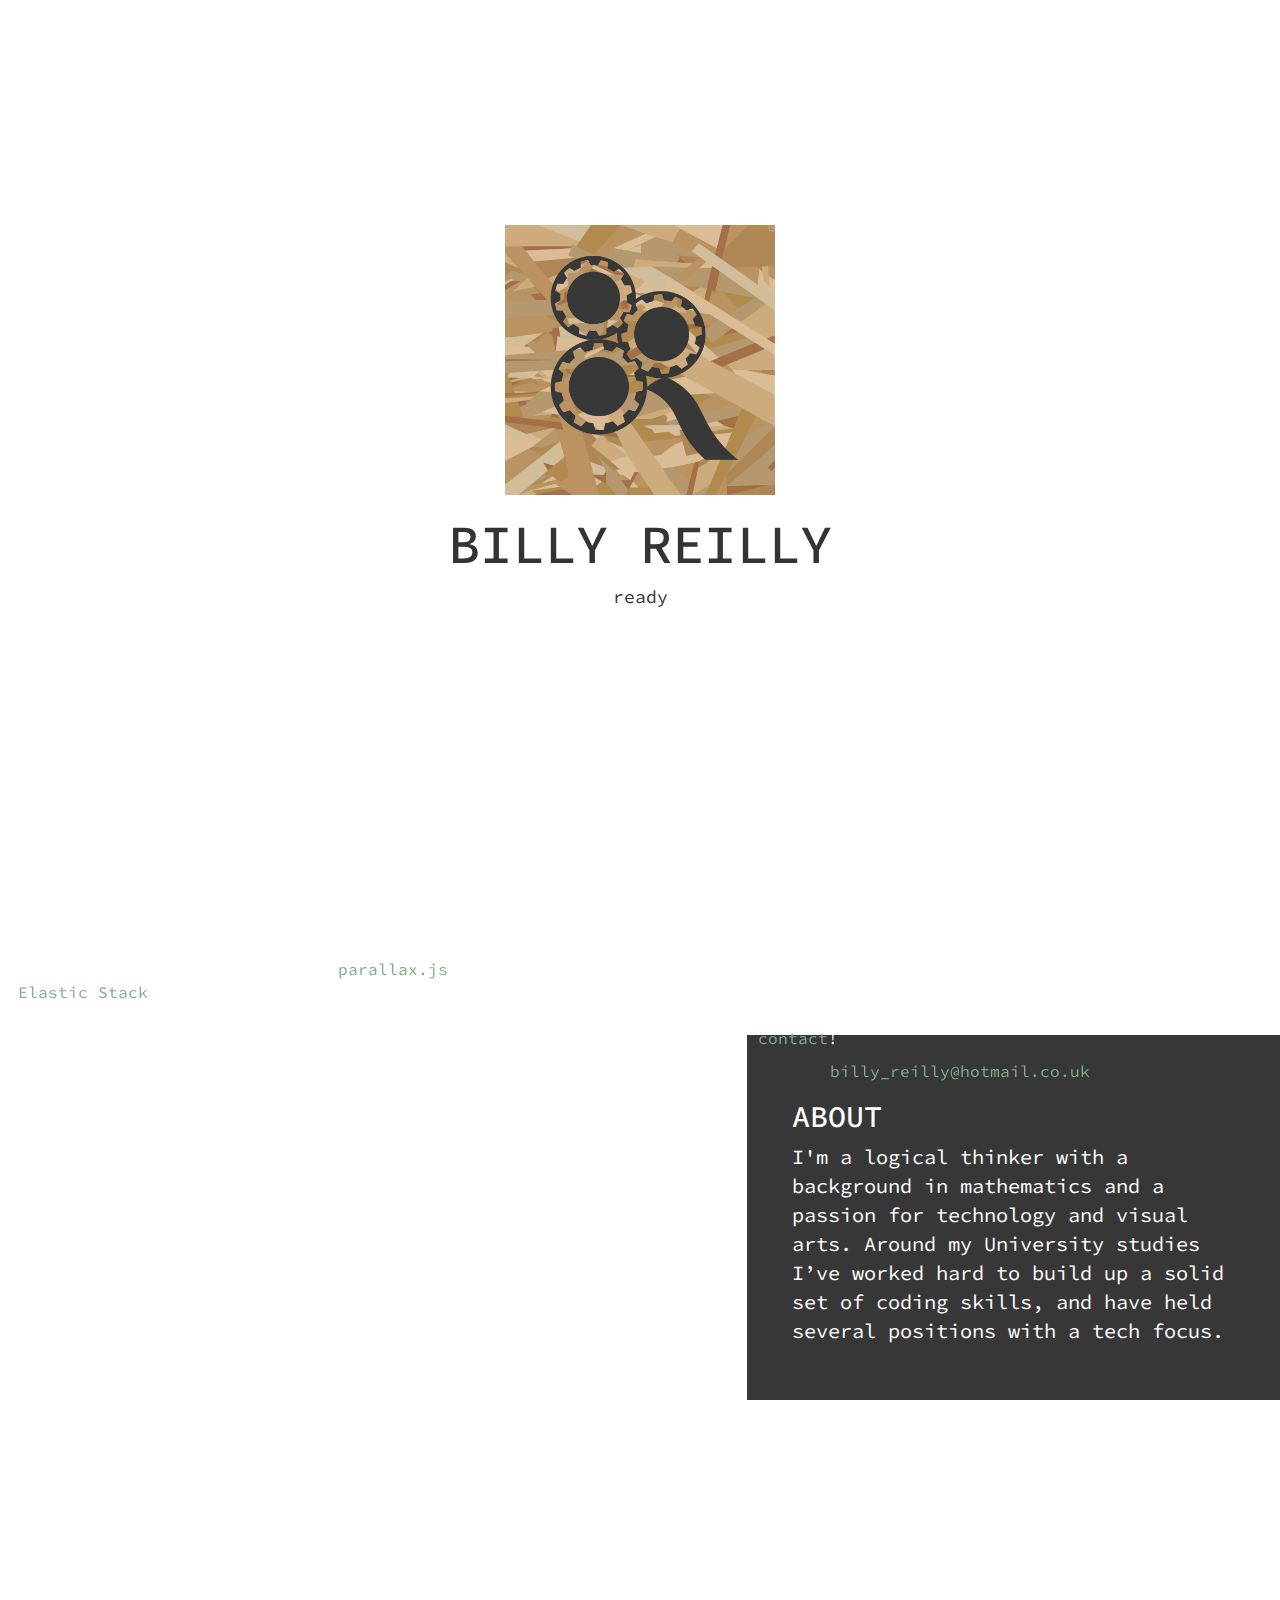
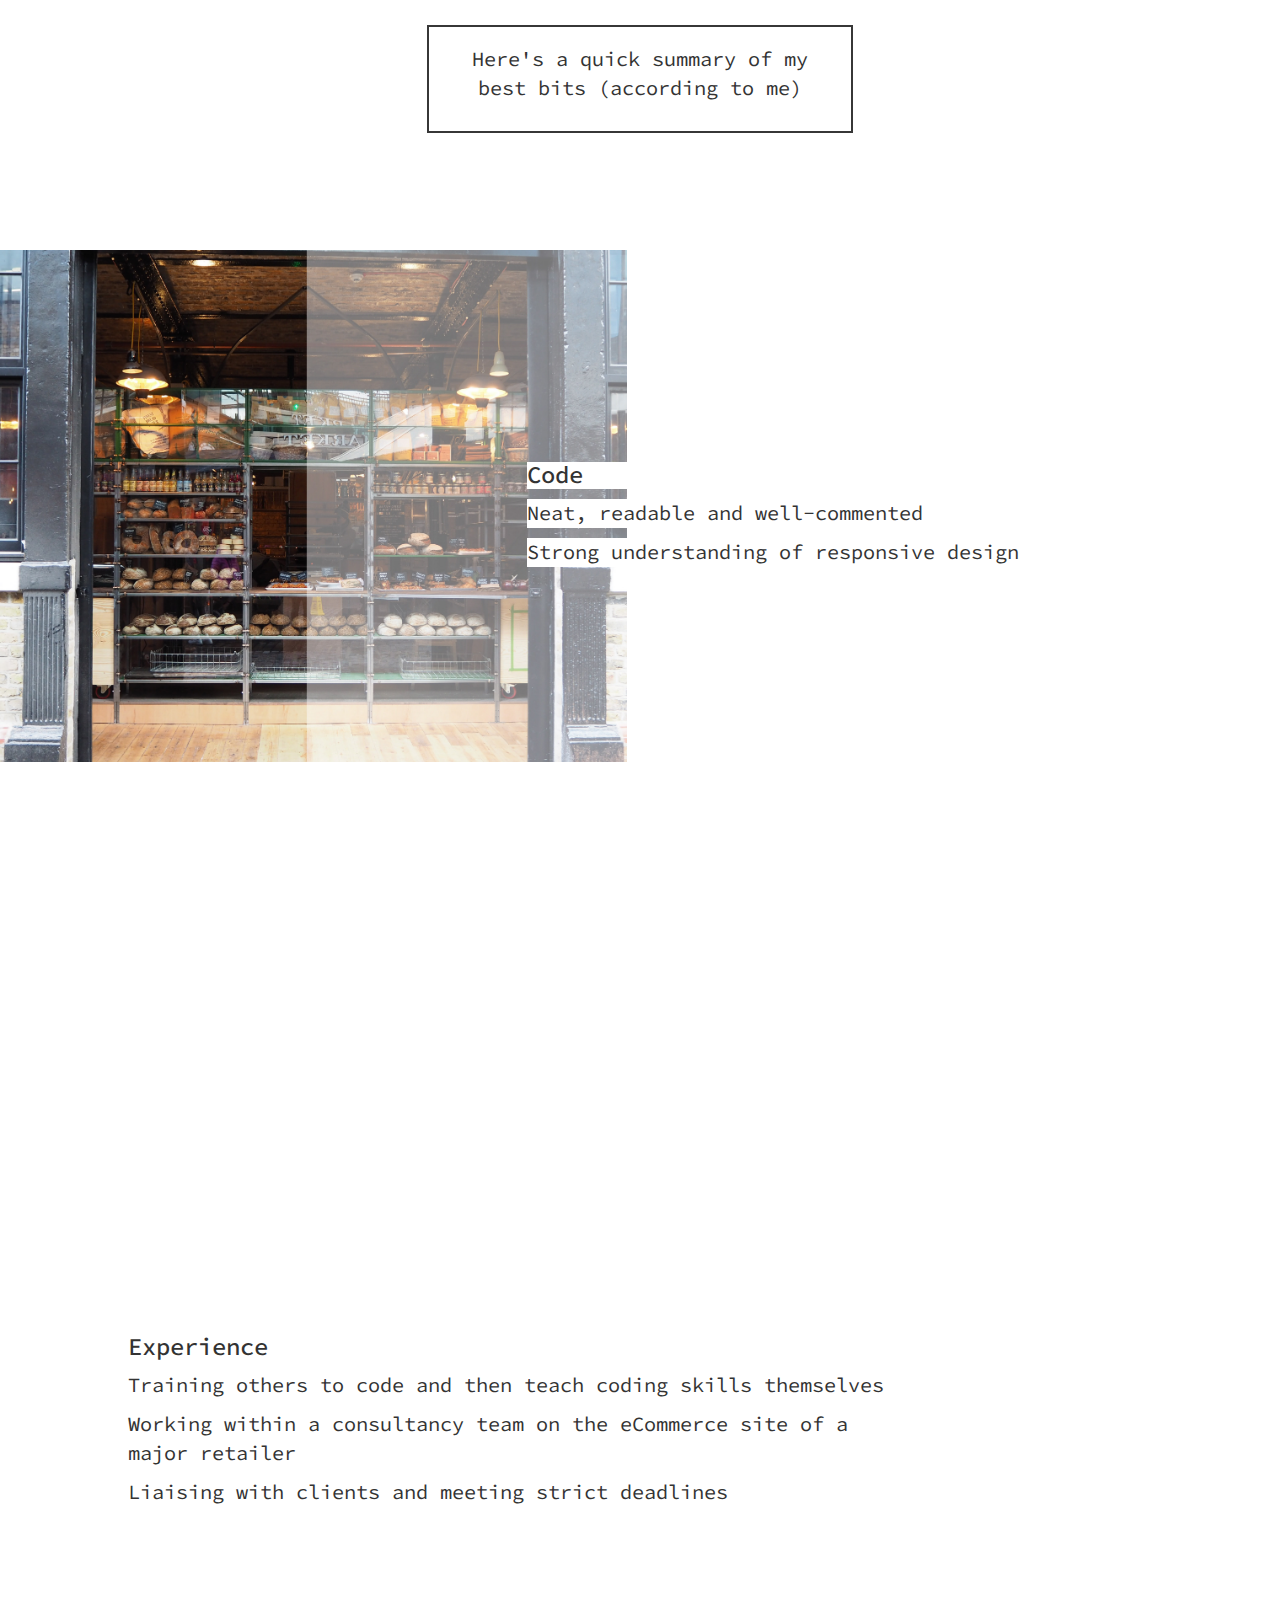
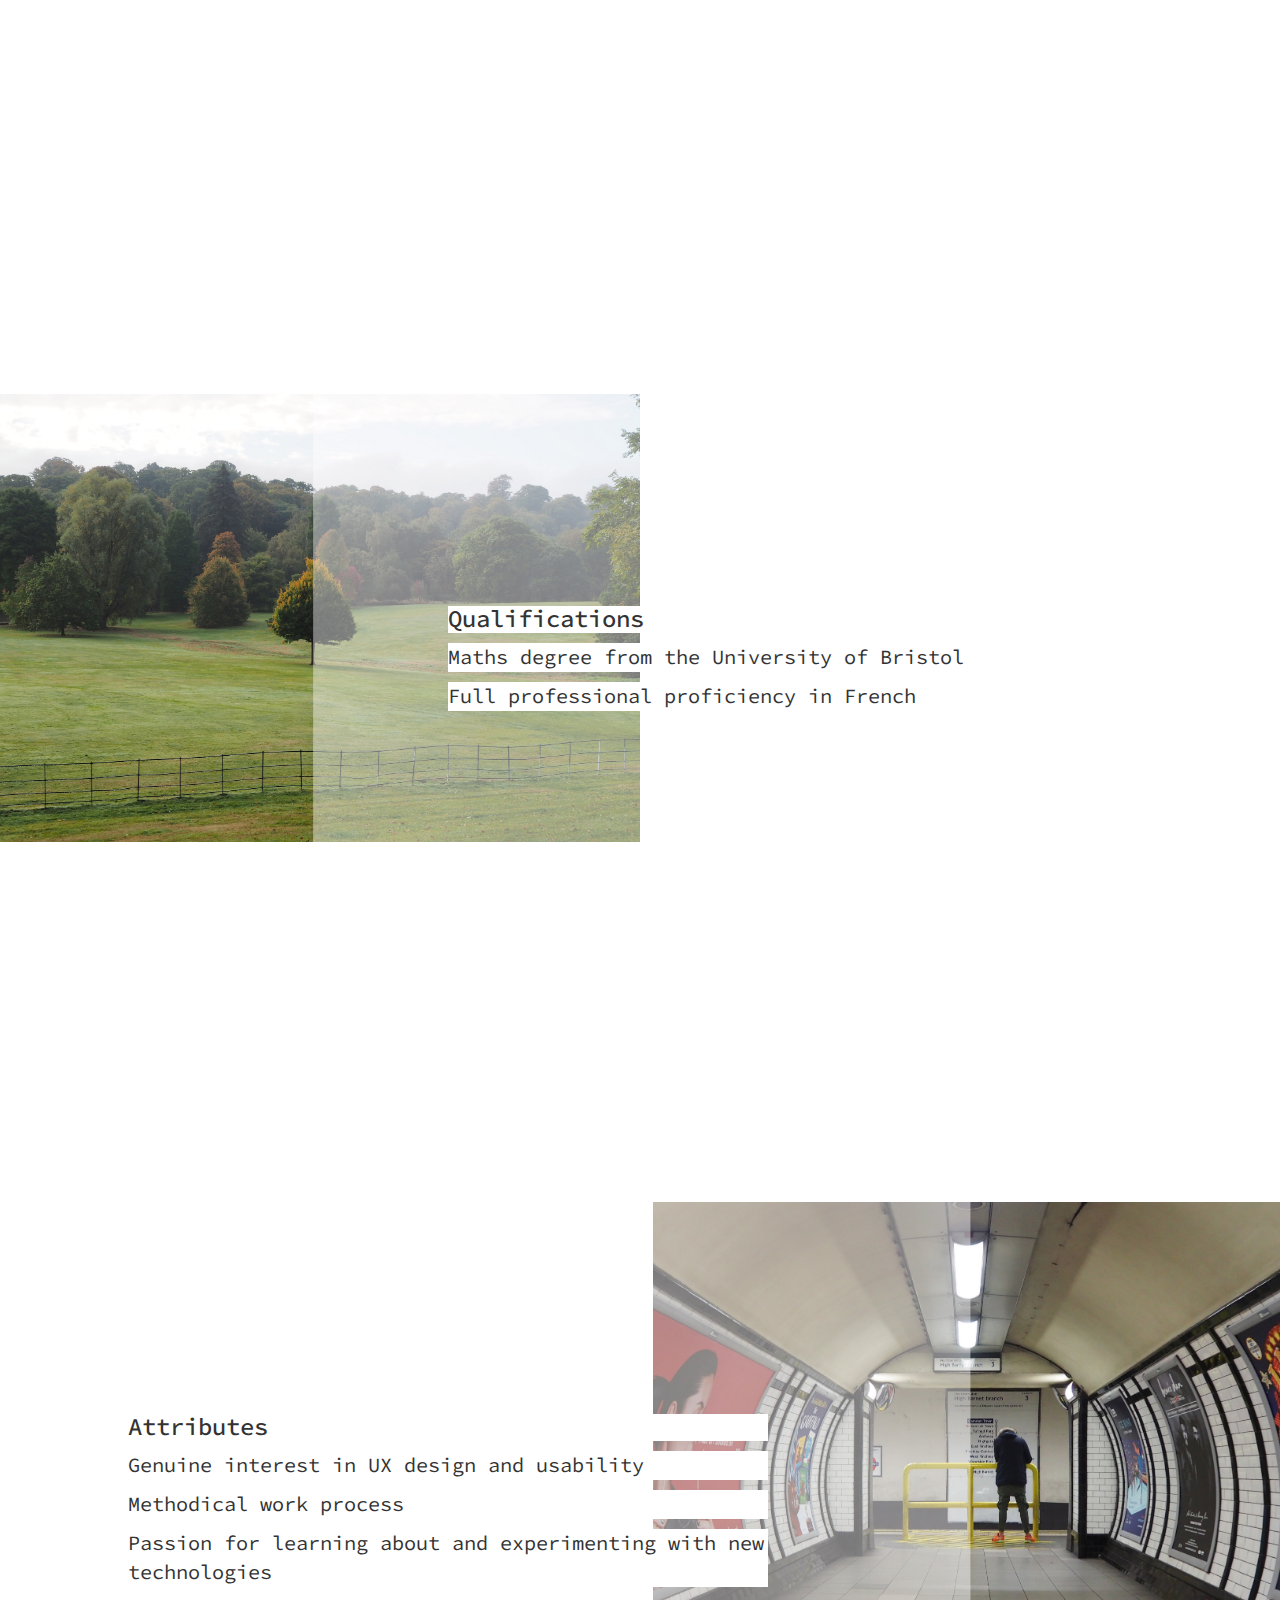
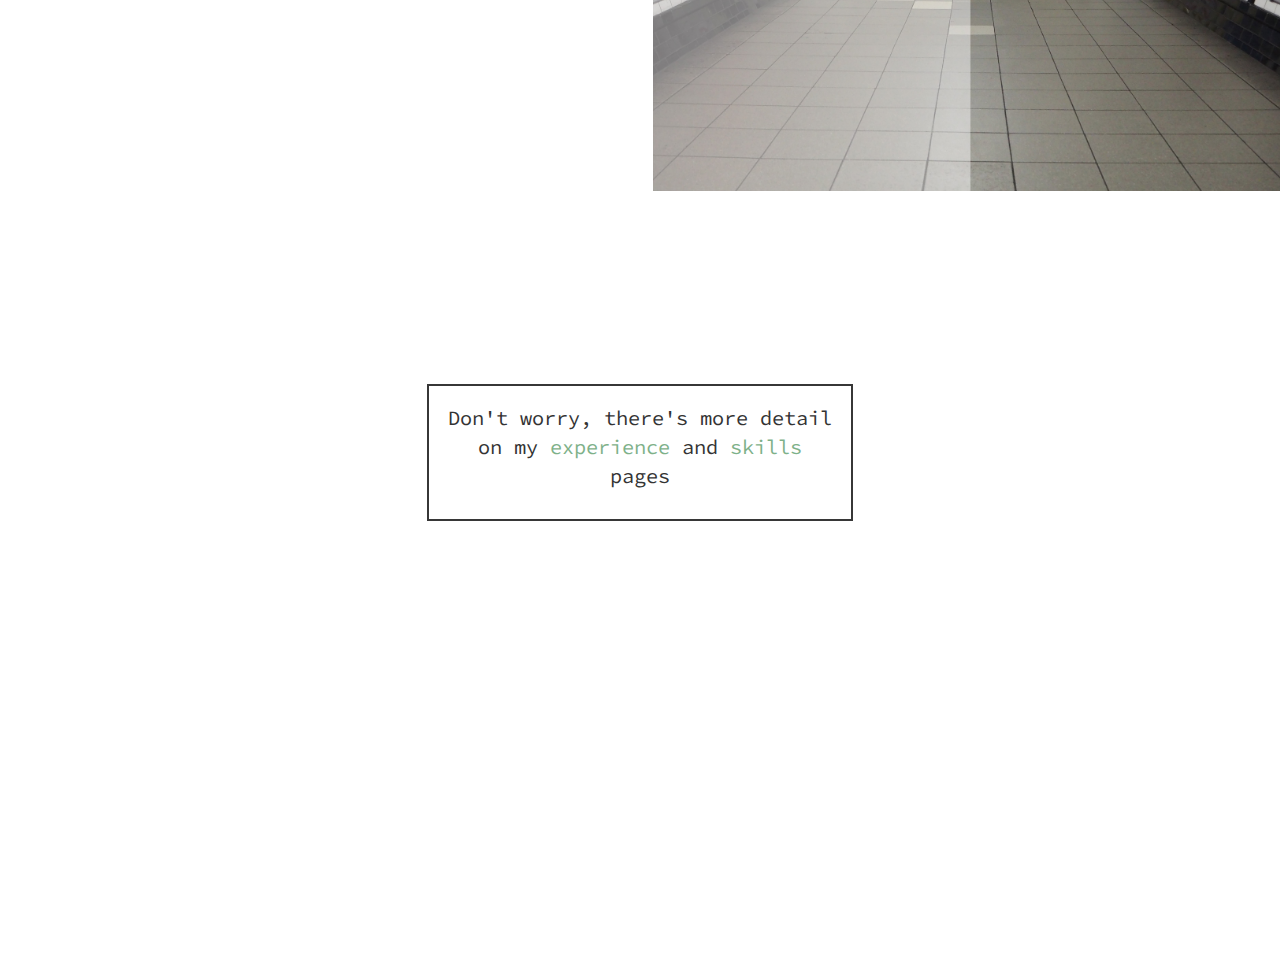
==== index.html @ 7669a064 "first commit" ====
<!DOCTYPE html>
<html lang="en">
  <head>
    <meta charset="UTF-8">
	<meta http-equiv="X-UA-Compatible" content="IE=edge">
	<meta name="viewport" content="width=device-width, initial-scale=1">
    <title>Billy Reilly</title>
    <meta name="Description" content="Web developer and maths graduate, based in London.">
    
    <link href="css/bootstrap.css" rel="stylesheet" type="text/css">	
    <link href="https://fonts.googleapis.com/css?family=Source+Code+Pro" rel="stylesheet">
    <link href="css/index.css" rel="stylesheet" type="text/css">

	<!-- HTML5 shim and Respond.js for IE8 support of HTML5 elements and media queries -->
	<!-- WARNING: Respond.js doesn't work if you view the page via file:// -->
	<!--[if lt IE 9]>
		  <script src="https://oss.maxcdn.com/html5shiv/3.7.2/html5shiv.min.js"></script>
		  <script src="https://oss.maxcdn.com/respond/1.4.2/respond.min.js"></script>
		<![endif]-->
  </head>
  <body>
  
<!--PRELOADER: -->

<!--<div class="preloader"></div>-->
  
<div class="preloader-container">
	<div class="inner-container">
		<img class="preloader-logo" src="images/chipboard logo.jpg" alt=""/>
		<h1 class="preloader-name">BILLY REILLY</h1>
		<p class="loading">loading...</p>
		<p class="ready">ready</p>
	</div>
</div>  
  
<!-- NAVIGATION: --> 
<div class="nav-mobile visible-xs visible-sm closed">
  	<a href="index.html" class="logo-mobile closed">
  	</a>
  	<h4 class="nav-name-mobile">BILLY<br/>REILLY</h4>
  	<div class="menuglyph-mob glyphicon glyphicon-menu-hamburger"></div>
  </div>
  
  <div class="nav-mobile-space visible-xs visible-sm">
  </div>
  
  <div class="nav-mobile-menu visible-xs visible-sm">
  
  <div class="mobile-nav-exit-block">
   <div class="glyphicon glyphicon-remove-circle"></div>
  </div>
  
  <div class="menu-links-mobile">
<a href="index.html" class="menu-link-mobile"><div>HOME</div></a>

<a href="experience.html" class="menu-link-mobile"><div>EXPERIENCE</div></a>

<a href="skills.html" class="menu-link-mobile"><div>SKILLS</div></a>

<a href="interests.html" class="menu-link-mobile"><div>INTERESTS</div></a>

<a href="contact.html" class="menu-link-mobile contact-link">CONTACT</a>
</div>

<div class="social-media-icons-mob">
	<a href="mailto:billy_reilly@hotmail.co.uk" class="soc-med-icon"><img class="email-logo" src="images/soc med icons/email.png"/></a>
	<a href="https://uk.linkedin.com/in/billy-reilly-16b3106a" target="_blank" class="soc-med-icon"><img class="linkedin-logo" src="images/soc med icons/linkedin.png"></a>
	<a href="https://www.instagram.com/billy_reilly/" target="_blank" class="soc-med-icon"><img class="instagram-logo" src="images/soc med icons/instagram.png"></a>
</div>
  
  </div>
  
  <a href="index.html" class="logo hidden-xs hidden-sm">
</a>

<div class="nav-top hidden-xs hidden-sm">
	<a href="index.html"><h2>BILLY<br/>REILLY</h2></a>
    <div class="menuglyph1 glyphicon glyphicon-menu-down" aria-hidden="true"></div>
</div>

<div class="nav-dropdown hidden-xs hidden-sm">

<div class="menulinks">
<a href="experience.html" class="page-link-box">
	<svg class="bracket-left" data-name="Layer 1" xmlns="http://www.w3.org/2000/svg" viewBox="0 0 14.94 63.29"><path class="cls-1" d="M14.12,2.22c-4.78,1-6.89,3.05-7.93,4.68-4.88,7.59,4.32,20.9.06,24.21-1.47,1.14-4.08.73-4.07,1.1s2.73-.23,4.26.89c4.33,3.18-5,17.3.22,25,1.9,2.83,5.19,3.93,7.46,4.43" transform="translate(-0.68 -0.72)"/></svg>
	<div>Experience</div>
	<svg class="bracket-right" data-name="Layer 1" xmlns="http://www.w3.org/2000/svg" viewBox="0 0 14.94 63.29"><path class="cls-1" d="M2.18,2.22C7,3.26,9.07,5.27,10.11,6.9,15,14.49,5.79,27.8,10.05,31.1c1.47,1.14,4.08.73,4.07,1.1s-2.73-.23-4.26.89c-4.33,3.18,5,17.3-.22,25C7.74,60.91,4.45,62,2.18,62.51" transform="translate(-0.68 -0.72)"/></svg>
</a>

<a href="skills.html" class="page-link-box">
	<svg class="bracket-left" data-name="Layer 1" xmlns="http://www.w3.org/2000/svg" viewBox="0 0 14.94 63.29"><path class="cls-1" d="M14.12,2.22c-4.78,1-6.89,3.05-7.93,4.68-4.88,7.59,4.32,20.9.06,24.21-1.47,1.14-4.08.73-4.07,1.1s2.73-.23,4.26.89c4.33,3.18-5,17.3.22,25,1.9,2.83,5.19,3.93,7.46,4.43" transform="translate(-0.68 -0.72)"/></svg>
	<div>Skills</div>
	<svg class="bracket-right" data-name="Layer 1" xmlns="http://www.w3.org/2000/svg" viewBox="0 0 14.94 63.29"><path class="cls-1" d="M2.18,2.22C7,3.26,9.07,5.27,10.11,6.9,15,14.49,5.79,27.8,10.05,31.1c1.47,1.14,4.08.73,4.07,1.1s-2.73-.23-4.26.89c-4.33,3.18,5,17.3-.22,25C7.74,60.91,4.45,62,2.18,62.51" transform="translate(-0.68 -0.72)"/></svg>	
</a>

<a href="interests.html" class="page-link-box">
	<svg class="bracket-left" data-name="Layer 1" xmlns="http://www.w3.org/2000/svg" viewBox="0 0 14.94 63.29"><path class="cls-1" d="M14.12,2.22c-4.78,1-6.89,3.05-7.93,4.68-4.88,7.59,4.32,20.9.06,24.21-1.47,1.14-4.08.73-4.07,1.1s2.73-.23,4.26.89c4.33,3.18-5,17.3.22,25,1.9,2.83,5.19,3.93,7.46,4.43" transform="translate(-0.68 -0.72)"/></svg>
	<div>Interests</div>
	<svg class="bracket-right" data-name="Layer 1" xmlns="http://www.w3.org/2000/svg" viewBox="0 0 14.94 63.29"><path class="cls-1" d="M2.18,2.22C7,3.26,9.07,5.27,10.11,6.9,15,14.49,5.79,27.8,10.05,31.1c1.47,1.14,4.08.73,4.07,1.1s-2.73-.23-4.26.89c-4.33,3.18,5,17.3-.22,25C7.74,60.91,4.45,62,2.18,62.51" transform="translate(-0.68 -0.72)"/></svg>
</a>

<a href="contact.html" class="page-link-box">
	<svg class="bracket-left" data-name="Layer 1" xmlns="http://www.w3.org/2000/svg" viewBox="0 0 14.94 63.29"><path class="cls-1" d="M14.12,2.22c-4.78,1-6.89,3.05-7.93,4.68-4.88,7.59,4.32,20.9.06,24.21-1.47,1.14-4.08.73-4.07,1.1s2.73-.23,4.26.89c4.33,3.18-5,17.3.22,25,1.9,2.83,5.19,3.93,7.46,4.43" transform="translate(-0.68 -0.72)"/></svg>
	<div>Contact</div>
	<svg class="bracket-right" data-name="Layer 1" xmlns="http://www.w3.org/2000/svg" viewBox="0 0 14.94 63.29"><path class="cls-1" d="M2.18,2.22C7,3.26,9.07,5.27,10.11,6.9,15,14.49,5.79,27.8,10.05,31.1c1.47,1.14,4.08.73,4.07,1.1s-2.73-.23-4.26.89c-4.33,3.18,5,17.3-.22,25C7.74,60.91,4.45,62,2.18,62.51" transform="translate(-0.68 -0.72)"/></svg>
</a>

</div>

<div class="navUpButton">
<div class="menuglyph2 glyphicon glyphicon-menu-up"></div>
</div>

</div>

<div class="top-blankspace-desktop visible-md visible-lg">
</div> 

<!--MOBILE LANDING HEADER-->

<div class="mobile-header visible-xs visible-sm">
	<div class="mobile-header-logo"></div>
	<h1 class="mobile-header-name">BILLY<br/>REILLY</h1>
</div>

<!--LANDING BANNER-->

<div class="landing-banner container-fluid">

<div class="intro-desktop visible-md visible-lg col-md-3">
<h4>I'm a recent graduate getting started as a web developer, here in London.</h4>
<h5>I like to build fun and stylish spaces that bring content to life</h5>
<p>scroll down for profile overview</p>
</div>

<div class="floatspace col-xs-12 col-sm-10 col-sm-offset-1 col-md-8 col-md-offset-0">
<div class="background">

<ul id="scene1" data-invert-x="true" data-invert-y="true" data-scalar-x="50" data-scalar-y="30">
	<li class="layer S1" data-depth="0.8"><img class="imgS1" src="images/concept board images/man-hole.JPG" alt=""></li>
	</ul>

<ul id="scene2">
    <li class="layer S2 visible-xs visible-sm" data-depth="0.2"><img class="imgS2" src="images/concept board images/polaroid1-01.png"></li>
</ul>

<ul id="scene3" data-invert-x="true" data-invert-y="true" data-scalar-x="80" data-scalar-y="20">
	<li class="layer S3" data-depth="0.7"><img class="imgS3" src="images/concept board images/pattern.JPG" alt=""></li>
	<li class="layer S3pt1" data-depth="0.7"><img class="imgS3pt1" src="images/concept board images/postit2.svg"/></li>
</ul>

<ul id="scene4">
	<li class="layer S4" data-depth="0.2"><img class="imgS4" src="images/concept board images/polaroid2-01.png" alt=""></li>
</ul>

<ul id="scene5">
	<li class="layer S5" data-depth="0.2"><img class="imgS5" src="images/concept board images/lined-page.svg" alt=""></li>
    </ul>

<ul id="scene6" data-scalar-x="60" data-limit-y="20">
    <li class="layer S6" data-depth="0.2"><img class="imgS6" src="images/concept board images/polaroid3-01.svg" alt=""></li>
</ul>

<ul id="scene7" data-invert-x="true" data-invert-y="false" data-scalar-x="40" data-scalar-y="60">
	<li class="layer S7" data-depth="0.8"><img class="imgS7" src="images/concept board images/decorative-metalwork.jpg" alt=""></li>
	<li class="layer S7pt1" data-depth="0.8"><img class="imgS7pt1" src="images/concept board images/postit1.svg" alt=""/></li>
</ul>

<ul id="scene8" data-invert-x="false" data-scalar-x="10" data-limit-y="0" data-limit-x="80">
	<li class="layer S8" data-depth="0.1"><img class="imgS8" src="images/concept board images/polaroid4-01.svg" alt=""></li>
</ul>

<ul id="scene9" data-invert-x="false" data-invert-y="false" data-scalar-x="70" data-scalar-y="30">
	<li class="layer S9" data-depth="1"><img class="imgS9" src="images/concept board images/plant-wall.JPG" alt=""></li>
</ul>

<ul id="scene10" data-invert-x="false" data-invert-y="true" data-scalar-x="10" data-scalar-y="50">
	<li class="layer S10" data-depth="0.8"><img class="imgS10" src="images/concept board images/chipboard.jpg" alt=""></li>
	<li class="layer S10pt1" data-depth="0.8"><img class="imgS10pt1" src="images/concept board images/postit2.svg" alt=""></li>
</ul>

<ul id="scene11" data-invert-x="false" data-invert-y="true" data-scalar-x="80" data-scalar-y="20">
	<li class="layer S11 hidden-xs hidden-sm" data-depth="0.9"><img class="imgS11" src="images/concept board images/steel-beams.jpg" alt=""></li>
   </ul>

<ul id="scene12" data-invert-x="false" data-invert-y="true" data-scalar-x="60" data-scalar-y="20">
   <li class="layer S12 visible-xs visible-sm" data-depth="0.9"><img class="imgS12" src="images/concept board images/steel-beams.jpg" alt=""></li> 
</ul>

<ul id="scene13" data-invert-x="true" data-invert-y="true" data-scalar-x="120" data-scalar-y="20">
	<li class="layer S13" data-depth="0.6"><img class="imgS13" src="images/concept board images/green-tiles.jpg" alt=""></li>
	<li class="layer S13pt1" data-depth="0.6"><img class="imgS13pt1" src="images/concept board images/postit3.svg" alt=""/></li>
</ul>

<ul id="scene14" data-scalar-x="10" data-scalar-y="10">
	<li class="layer S14" data-depth="0.4"><img class="imgS14" src="images/concept board images/colour chart triple.svg" alt=""></li>
</ul>

<ul id="scene15" data-invert-x="false" data-scalar-x="50" data-limit-y="0" data-limit-x="30">
    <li class="layer S15 visible-md visible-lg" data-depth="0.7"><img class="imgS15" src="images/concept board images/polaroid1-01.png" alt=""></li>
</ul>

<ul id="scene16">
	<li class="layer" data-depth="0"><img class="img-laptop" src="images/laptop-01.svg" alt=""></li>
</ul>

</div>
</div>
</div>

<div class="desk-container container-fluid">
<div class="desk col-xs-12 col-sm-10 col-sm-offset-1 col-md-8 col-md-offset-3"></div>
</div>

<div class="tilt-message visible-xs visible-sm">
<h5>// try tilting your smart device</h5>
</div>

<!--ABOUT-->

<div class="intro-mobile visible-sm visible-xs">
<h4>I'm a recent graduate getting started as a web developer, here in London.</h4>
<h5>I like to build fun and stylish spaces that bring content to life</h5>
<p>scroll down for profile overview</p>
</div>

<div class="container-fluid">
<div class="row">
<div class="about-block col-xs-10 col-xs-offset-2 col-sm-8 col-sm-offset-4 col-md-5 col-md-offset-7">
<h2>ABOUT</h2>
<p>I'm a logical thinker with a background in mathematics and a passion for technology and visual arts. Around my University studies I’ve worked hard to build up a solid set of coding skills, and have held several positions with a tech focus.</p>
</div>
</div>
</div>


<!--SUMMARY PARALLAX SCROLL:-->

<div class="container-fluid">

<div class="row breaker">
	<div class="lead-on col-xs-8 col-xs-offset-2 col-sm-6 col-sm-offset-3 col-md-4 col-md-offset-4"><p>Here's a quick summary of my best bits (according to me)</p></div>
</div>

<div class="row">

<div class="parallax-container bakery-container col-xs-6">
	<div class="parallax-img bakery-img"></div>
</div>

<div class="bakery-text-container col-xs-6">
	<div class="disappearing-margin-top hidden-xs"></div>
	<div class="overview-title"><h3>Code</h3></div>
    <div class="overview-point"><p>Neat, readable and well-commented</p></div>
    <div class="overview-point"><p>Strong understanding of responsive design</p></div>
</div>

</div>

<div class="row breaker"></div>

<div class="row">
<div class="parallax-container borough-container col-xs-6 col-xs-offset-6">
	<div class="parallax-img borough-img"></div>
</div>

<div class="borough-text-container">
	<div class="disappearing-margin-top hidden-xs"></div>
	<div class="overview-title"><h3>Experience</h3></div>
    <div class="overview-point"><p>Training others to code and then teach coding skills themselves</p></div>
    <div class="overview-point"><p>Working within a consultancy team on the eCommerce site of a major retailer</p></div>
    <div class="overview-point"><p>Liaising with clients and meeting strict deadlines</p></div>
</div>

</div>

<div class="row breaker"></div>

<div class="row">
<div class="parallax-container tree-container col-xs-6">
	<div class="parallax-img tree-img"></div>
</div>

<div class="tree-text-container">
	<div class="disappearing-margin-top hidden-xs"></div>
	<div class="overview-title"><h3>Qualifications</h3></div>
    <div class="overview-point"><p>Maths degree from the University of Bristol</p></div>
    <div class="overview-point"><p>Full professional proficiency in French</p></div>
</div>
</div>

<div class="row breaker"></div>

<div class="row">
<div class="parallax-container tube-container col-xs-6">
	<div class="parallax-img tube-img"></div>
</div>

<div class="tube-text-container">
	<div class="disappearing-margin-top hidden-xs"></div>
	<div class="overview-title"><h3>Attributes</h3></div>
		<div class="overview-point"><p>Genuine interest in UX design and usability</p></div>   
		<div class="overview-point"><p>Methodical work process</p></div>
    	<div class="overview-point"><p>Passion for learning about and experimenting with new technologies</p></div>
</div>
</div>

<div class="row breaker">
	<div class="lead-on col-xs-8 col-xs-offset-2 col-sm-6 col-sm-offset-3 col-md-4 col-md-offset-4"><p>Don't worry, there's more detail on my <a href="experience.html">experience</a> and <a href="skills.html">skills</a> pages</p></div>
</div>

</div>

<!--FOOTER-->

<div class="footer-space hidden-xs hidden-sm">
	<div class="footer closed">
    
    <div class="rights col-sm-6">
    <h4><b>Please note</b></h4>
    <p>Aside from Matthew Wagerfield's <a href="http://matthew.wagerfield.com/parallax/">parallax.js</a> plugin and <a href="http://tympanus.net/Development/ElasticStack/">Elastic Stack</a> by Codrops, all the code which makes up this site is my own work.<br/><br/>The photography, graphics and illustrations featured are also my own unless otherwise stated. All rights reserved Billy Reilly, <script type="text/javascript">var date = new Date(); document.write(date.getFullYear())</script>.</p>
    </div>
    
    <div class="status col-sm-6">
    <h4><b>Status</b></h4>
    <p>I’m currently looking for an internship or junior position as a developer. If you think I might be a good fit at your company or if you'd like to know more please don't hesitate to get in <a href="contact.html">contact</a>!</p>
		<p class="footer-email"><a href="mailto:billy_reilly@hotmail.co.uk">billy_reilly@hotmail.co.uk</a></p>
    </div>
    
	</div>
</div>

<div class="footer-mobile visible-xs visible-sm">
<div class="footer-mobile-text">
	<p>All rights reserved Billy Reilly, <script type="text/javascript">var date = new Date(); document.write(date.getFullYear())</script>.<br/><br/>I'm currently looking for a junior role / internship<br/>Please don't hesitate to get in touch<br/><a href="mailto:billy_reilly@hotmail.co.uk">billy_reilly@hotmail.co.uk</a></p>
</div>
</div>
  
	<!-- jQuery (necessary for Bootstrap's JavaScript plugins) --> 
    <script type="text/javascript" src="js/jquery-1.11.3.min.js"></script>
    
	<!-- Include all compiled plugins (below), or include individual files as needed -->
    
    <script type="text/javascript" src="js/index.js"></script>
    
    <script type="text/javascript" src="js/parallax.min.js"></script>
     
     <script>
var scene = document.getElementById('scene1');
var parallax = new Parallax(scene);
var scene = document.getElementById('scene2');
var parallax = new Parallax(scene);
var scene = document.getElementById('scene3');
var parallax = new Parallax(scene);
var scene = document.getElementById('scene4');
var parallax = new Parallax(scene);
var scene = document.getElementById('scene5');
var parallax = new Parallax(scene);
var scene = document.getElementById('scene6');
var parallax = new Parallax(scene);
var scene = document.getElementById('scene7');
var parallax = new Parallax(scene);
var scene = document.getElementById('scene8');
var parallax = new Parallax(scene);
var scene = document.getElementById('scene9');
var parallax = new Parallax(scene);
var scene = document.getElementById('scene10');
var parallax = new Parallax(scene);
var scene = document.getElementById('scene11');
var parallax = new Parallax(scene);
var scene = document.getElementById('scene12');
var parallax = new Parallax(scene);
var scene = document.getElementById('scene13');
var parallax = new Parallax(scene);
var scene = document.getElementById('scene14');
var parallax = new Parallax(scene);
var scene = document.getElementById('scene15');
var parallax = new Parallax(scene);
var scene = document.getElementById('scene16');
var parallax = new Parallax(scene);
	</script>
     
<script type="text/javascript" src="js/bootstrap.js"></script>
    
  </body>
</html>
---- css/index.css ----
@charset "UTF-8";
body{
	font-family: 'Source Code Pro', monospace;
	font-size:2.25vh;
}

/*PRELOADER*/

.preloader-container{
	position:fixed;
	z-index:99;
	height:100%;
	background-color:#FFFFFF;
	top:0;
	right:0;
	bottom:0;
	left:0;
}

.inner-container{
	margin-top:25vh;
	text-align:center;
}

.preloader-logo{
	margin:0 auto;
	height:30vh;
}

.preloader-name{
	font-size:6vh;
}

.loading{
	font-size:2vh;
}

.ready{
	display:none;
	font-size:2vh;
}

/*TOP NAV*/

.nav-mobile{
	width:100%;
	height:60px;
	position:fixed;
	float:left;
	padding:0;
	background-color:#314840;
	z-index:10;
	-moz-transition:all 600ms ease-in-out;
  -o-transition:all 600ms ease-in-out;
  transition:all 600ms ease-in-out;
  -webkit-transition:all 600ms ease-in-out;
}

.logo-mobile{
	height:60px;
	width:60px;
	background-image:url("../images/chipboard logo.jpg");
  	background-repeat:no-repeat;
  	background-size:contain;
  	margin:0;
  	display:inline-block;
  	float:left;
	-moz-transition:all 600ms ease-in-out;
  -o-transition:all 600ms ease-in-out;
  transition:all 600ms ease-in-out;
  -webkit-transition:all 600ms ease-in-out;
  }

.nav-mobile h4{
	color:#ffffff;
	margin:10px;
	margin-left:20px;
	display:inline-block;
	opacity:0;
}

.menuglyph-mob{
	float:right;
	color:#ffffff;
	font-size:20px;
	display:inline-block;
	margin:20px;
	opacity:0;
}

.nav-mobile-space{
	width:100%;
	height:60px;
	display:block;
}

.nav-mobile-menu{
	position:fixed;
	display:none !important;
	width:100%;
	height:100%;
	top:0;
	background-color:#373737;
	-moz-transition:all 600ms ease-in-out;
  -o-transition:all 600ms ease-in-out;
  transition:all 600ms ease-in-out;
  -webkit-transition:all 600ms ease-in-out;
  z-index:11;
}

.nav-dropdown-mobile-open{
	display:block !important;
}

.mobile-nav-exit-block{
	height:10vh;
	padding:2.5vh;
}

.glyphicon-remove-circle{
	float:right;
	color:#FFFFFF;
	font-size:5vh;
}

.menu-links-mobile{
	text-align:center;
}

.menu-link-mobile{
	display:block;
	color:white;
	height:13vh;
	font-size:4vh;
}

.menu-link-mobile:hover{
	color:#d0bd99;
}

.menu-link-mobile:active{
	color:#85754E;
}

.menu-link-mobile div{
	position:relative;
	width:40vh;
	margin:0 auto;
	border-bottom:1px solid #7eb189;
	padding:3.5vh;
}

.contact-link{
	padding:3.5vh;
}

.social-media-icons-mob{
	text-align:center;
	margin-top:5vh;
}

.soc-med-icon{
	height:60px;
	width:60px;
	border-radius:50%;
	background-color:#99c4a1;
	display:inline-block;
	margin:3px;
	padding:15px;
}

.email-logo{
	width:29px;
	margin-top:4px;
}

.linkedin-logo{
	height:29px;
}

.instagram-logo{
	height:29px;
}

.navUpButton-mobile{
	padding:15px;
	text-align:center;
	color:#ffffff;
}

.logo{
  width:25vh;
  height:25vh;
  background-image:url(../images/chipboard%20logo.jpg);
  background-repeat:no-repeat;
  background-size:contain;
  position:fixed;
  top:0;
  left:0;
  -moz-transition:all 600ms ease-in-out;
  -o-transition:all 600ms ease-in-out;
  transition:all 600ms ease-in-out;
  -webkit-transition:all 600ms ease-in-out;
  z-index:10;
}

.nav-top{
  width:35vh;
  height:17vh;
  background-color:#314840;
	background-image:url(../images/tiles-top1-01.jpg);
	background-repeat:no-repeat;
	background-size:cover;
	background-position:center;
  position:fixed;
  top:0;
  right:0;
  padding:4vh;
  z-index:10;
}

.nav-top h2{
	color:#ffffff;
	margin-top:0;
	float:left;
	font-size:4vh;
}

.menuglyph1{
	float:right;
	color:#ffffff;
	font-size:3vh;
	margin-top:5vh;
	opacity:0;
}

.nav-dropdown{
  width:35vh;
  height:50vh;
  background-color:#558460;
	background-image:url(../images/tiles-bottom1-01.jpg);
	background-repeat:no-repeat;
	background-size:cover;
	background-position:center;
  position:fixed;
  right:0;
  top:17vh;
  z-index:10;
  padding-top:6vh;
}

.page-link-box{
	height:8.3vh;
	display:block;
	color:#ffffff;
}

.page-link-box div{
	display:inline-block;
	width:22vh;
	padding:2.5vh;
	text-align:center;
}


.page-link-box:hover{
	background-color:rgba(0, 0, 0, 0.5);
	color:#ffffff;
}

.bracket-left{
	height:6vh;
	display:inline-block;
	float:left;
	margin-top:1vh;
	margin-bottom:1vh;
	margin-left:5vh;
	fill:none;
	stroke:#b59b71;
	stroke-linecap:round;
	stroke-miterlimit:10;
	stroke-width:3px;
	stroke-dasharray: 80;
    stroke-dashoffset: 80;
}

.bracket-right{
	height:6vh;
	display:inline-block;
	float:right;
	margin-top:1vh;
	margin-bottom:1vh;
	margin-right:5vh;
	fill:none;
	stroke:#b59b71;
	stroke-linecap:round;
	stroke-miterlimit:10;
	stroke-width:3px;
	stroke-dasharray: 80;
    stroke-dashoffset: 80;
}

@keyframes draw {
  	0% {
		stroke-dasharray: 80;
    	stroke-dashoffset: 80;
		stroke-width:3px;
  	}
  	100% {
		stroke-dasharray: 80;
    	stroke-dashoffset: 0;
		stroke-width:3px;
  	}
}

.page-link-box:hover .bracket-left{
	-webkit-animation:0.5s draw ease-in-out forwards;
	animation: draw 0.5s ease-in-out forwards;
}

@keyframes dash {
  	from {
		stroke-dasharray: 80;
    	stroke-dashoffset: 160;
		stroke-width:3px;
  	}
  	to {
		stroke-dasharray: 80;
    	stroke-dashoffset: 80;
		stroke-width:3px;
  	}
}

.page-link-box:hover .bracket-right{
	-webkit-animation: 0.5s dash ease-in-out reverse forwards;
	animation: dash 0.5s ease-in-out reverse forwards;
}

.navUpButton{
	width:100%;
	height:12vh;
	text-align:center;
	padding-top:3vh;
}

.menuglyph2{
	color:#ffffff;
	font-size:3vh;
	bottom:0;
	opacity:1;
}

.menu-link{
	color:white;
}

.top-blankspace-desktop{
	height:15vh;
}

/*MOBILE HEADER*/

.mobile-header{
	width:100%;
	top:0;
	left:0;
	margin-bottom:60px;
}

.mobile-header-logo{
	height:40vh;
	width:40vh;
	max-width:80vw;
	background-image:url(../images/chipboard%20logo.jpg);
	background-repeat:no-repeat;
	background-size:contain;
	margin-left:auto;
	margin-right:auto;
}

.mobile-header-name{
	margin-top:5vh;
	text-align:center;
}

/*PARALLAX LANDING BANNER*/

.landing-banner{
	width:100%;
	z-index:2;
	overflow-x:hidden;
	margin-bottom:0;
}

.intro-desktop{
	margin-top:35vh;
}

.intro-desktop p{
	font-size:1.5vh;
	margin-top:5vh;
}

.floatspace{
	max-width:100%;
}

.background{
	height:71.43vh;
	padding:0;
	overflow-y:hidden;
	overflow-x: visible;
}

.desk-container{
	width:100%;
}

.desk{
	background-color:#b5986b;
	height:3.57vh;
	z-index:5;
}

/*MOVING PARALLAX ELTS*/

ul {
	margin:0;
	position:absolute;
	padding:0;
}

ul img{
	box-shadow: 0 4px 8px 0 rgba(0, 0, 0, 0.2), 0 6px 20px 0 rgba(0, 0, 0, 0.19);
}

.imgS1{
	height:11vh;
	margin-left:6vw;
	margin-top:43vh;
}

.imgS2{
	height:7vh;
	margin-left:67vw;
	margin-top:29vh;
}

.imgS3{
	height:12vh;
	margin-left:33vw;
	margin-top:2vh;
}

.imgS3pt1{
	height:4vh;
	margin-left:40vw;
	margin-top:4vh;
}

.imgS4{
	height:7vh;
	margin-left:5vw;
	margin-top:25vh;
}

.imgS5{
	height:15vh;
	margin-left:32vw;
	margin-top:30vh;
}

.imgS6{
	height:7vh;
	margin-left:24vw;
	margin-top:18vh;
}

.imgS7{
	height:11vh;
	margin-left:38vw;
	margin-top:18vh;
}

.imgS7pt1{
	height:4vh;
	margin-left:45vw;
	margin-top:26vh;
}

.imgS8{
	height:7vh;
	margin-left:60vw;
	margin-top:55vh;
}

.imgS9{
	height:14vh;
	margin-left:14vw;
	margin-top:27vh
}

.imgS10{
	height:12vh;
	margin-left:41vw;
	margin-top:40vh
}

.imgS10pt1{
	height:4vh;
	margin-left:44vw;
	margin-top:51vh;
}

.imgS11{
	height:14vh;
	margin-left:19vw;
	margin-top:0;
}

.imgS12{
	height:12vh;
	margin-left:64vw;
	margin-top:6vw
}

.imgS13{
	height:12vh;
	margin-left:4vw;
	margin-top:3vh;
}

.imgS13pt1{
	height:4vh;
	margin-left:4.5vw;
	margin-top:12vh;
}

.imgS14{
	height:10vh;
	margin-left:28vw;
	margin-top:43vh;
}

.imgS15{
	height:7vh;
	margin-left:15vw;
	margin-top:55vh;
}

.img-laptop{
	box-shadow:none;
	height:14.85vh;
	margin-top:56.58vh;
	margin-left:30vw;
	z-index:2;
}

/*ABOUT*/

.tilt-message{
	text-align:center;
	height:5vh;
	margin:0;
	padding:0;
}

.intro-mobile{
	width:100%;
	text-align:center;
	margin-top:25vh;
	padding:0 5vw;
}

.intro-mobile p{
	font-size:0.75em;
	margin-top:5vh;
}

.about-block{
	display:block;
	right:0;
	background-color:#373737;
	color:#ffffff;
	margin-top:25vh;
	margin-bottom:10vh;
	padding:5vh;
	margin-right:0;
}

.lead-on{
	border:2px solid #373737;
	text-align:center;
	padding:2vh;
	margin-top:15vh;
}

.lead-on a{
	color:#7eb189;
}

/*SCROLLING PARALLAX*/

container-fluid{
	display:block;
	width:100%;
}

.row{
	overflow-x:hidden;
	overflow-y:hidden;
}

.breaker{
	background-color:#ffffff;
	height:40vh;
}

.parallax-container{
	position:relative;
	padding:0;
	margin:0;
	width:49vw;
	height:40vw;
}

.parallax-img{
	position:absolute;
	width:100%;
	height:130%;
	z-index:-1;
	padding:0;
}

.disappearing-margin-top{
	height:15vw;
}

.overview-title{
	background-color:#ffffff;
}

.overview-point{
	background-color:#ffffff;
}

.bakery-container{
	margin:0 auto;
}

.bakery-img{
	background-image:url(../images/bakery.JPG);
	background-repeat: no-repeat;
	background-position: center -6vw;
	background-size: cover;
}

.bakery-text-container{
	z-index:2;
	position:absolute;
	margin-left:40vw;
}

.borough-container{
	margin:0;
	margin-left:51vw;
}

.borough-img{
	background-image:url(../images/borough.jpg);
	background-repeat:no-repeat;
	background-position:center 0;
	background-size:cover;
}

.borough-text-container{
	z-index:2;
	position:absolute;
	float:right;
	margin-right:30vw;
	margin-left:10vw;
}

.tree-container{
	height:35vw;
	width:50vw;
}

.tree-img{
	background-image:url(../images/tree.JPG);
	background-repeat:no-repeat;
	background-position:center -6vw;
	background-size:cover;
}

.tree-text-container{
	z-index:2;
	position:absolute;
	margin-left:35vw;
}

.tube-container{
	margin-left:51vw;
	margin-bottom:15vh;
}

.tube-img{
	background-image:url(../images/tube.JPG);
	background-repeat:no-repeat;
	background-position:center -6vw;
	background-size:cover;
}

.tube-text-container{
	float:right;
	z-index:2;
	position:absolute;
	margin-left:10vw;
	margin-right:40vw;
}

/*FOOTER*/

.footer-space{
	height:25vh;
	z-index:2;
	bottom:0px;
	padding-bottom:0;
	margin-top:15vh;
}

.footer{
  position:fixed;
  background-color:#373737;
  width:100%;
  height:25vh;
  z-index:1;
  bottom:0;
  -moz-transition:all 600ms ease-in-out;
  -o-transition:all 600ms ease-in-out;
  transition:all 600ms ease-in-out;
  -webkit-transition:all 600ms ease-in-out;
}

.closed{
	height:0;
}

.rights{
	color:#ffffff;
	display:inline-block;
	padding:2vh;
}

.status{
	display:inline-block;
	color:#ffffff;
	padding:2vh;
}
.footer p {
	font-size:1.8vh;
}

.footer a{
	color:#7eb189;
}

.footer a:hover{
	color:#d0bd99;
}

.footer-email{
	text-align:center;
}

.footer-mobile{
	width:100%;
	height:150px;
	background-color:#373737;
	margin-top:20px;
}

.footer-mobile-text{
	padding:20px;
	color:#ffffff;
	text-align:center;
	font-size:12px;
}

.footer-mobile-text a{
	color:#7eb189;
}

.footer-mobile-text a:hover{
	color:#d0bd99;
}
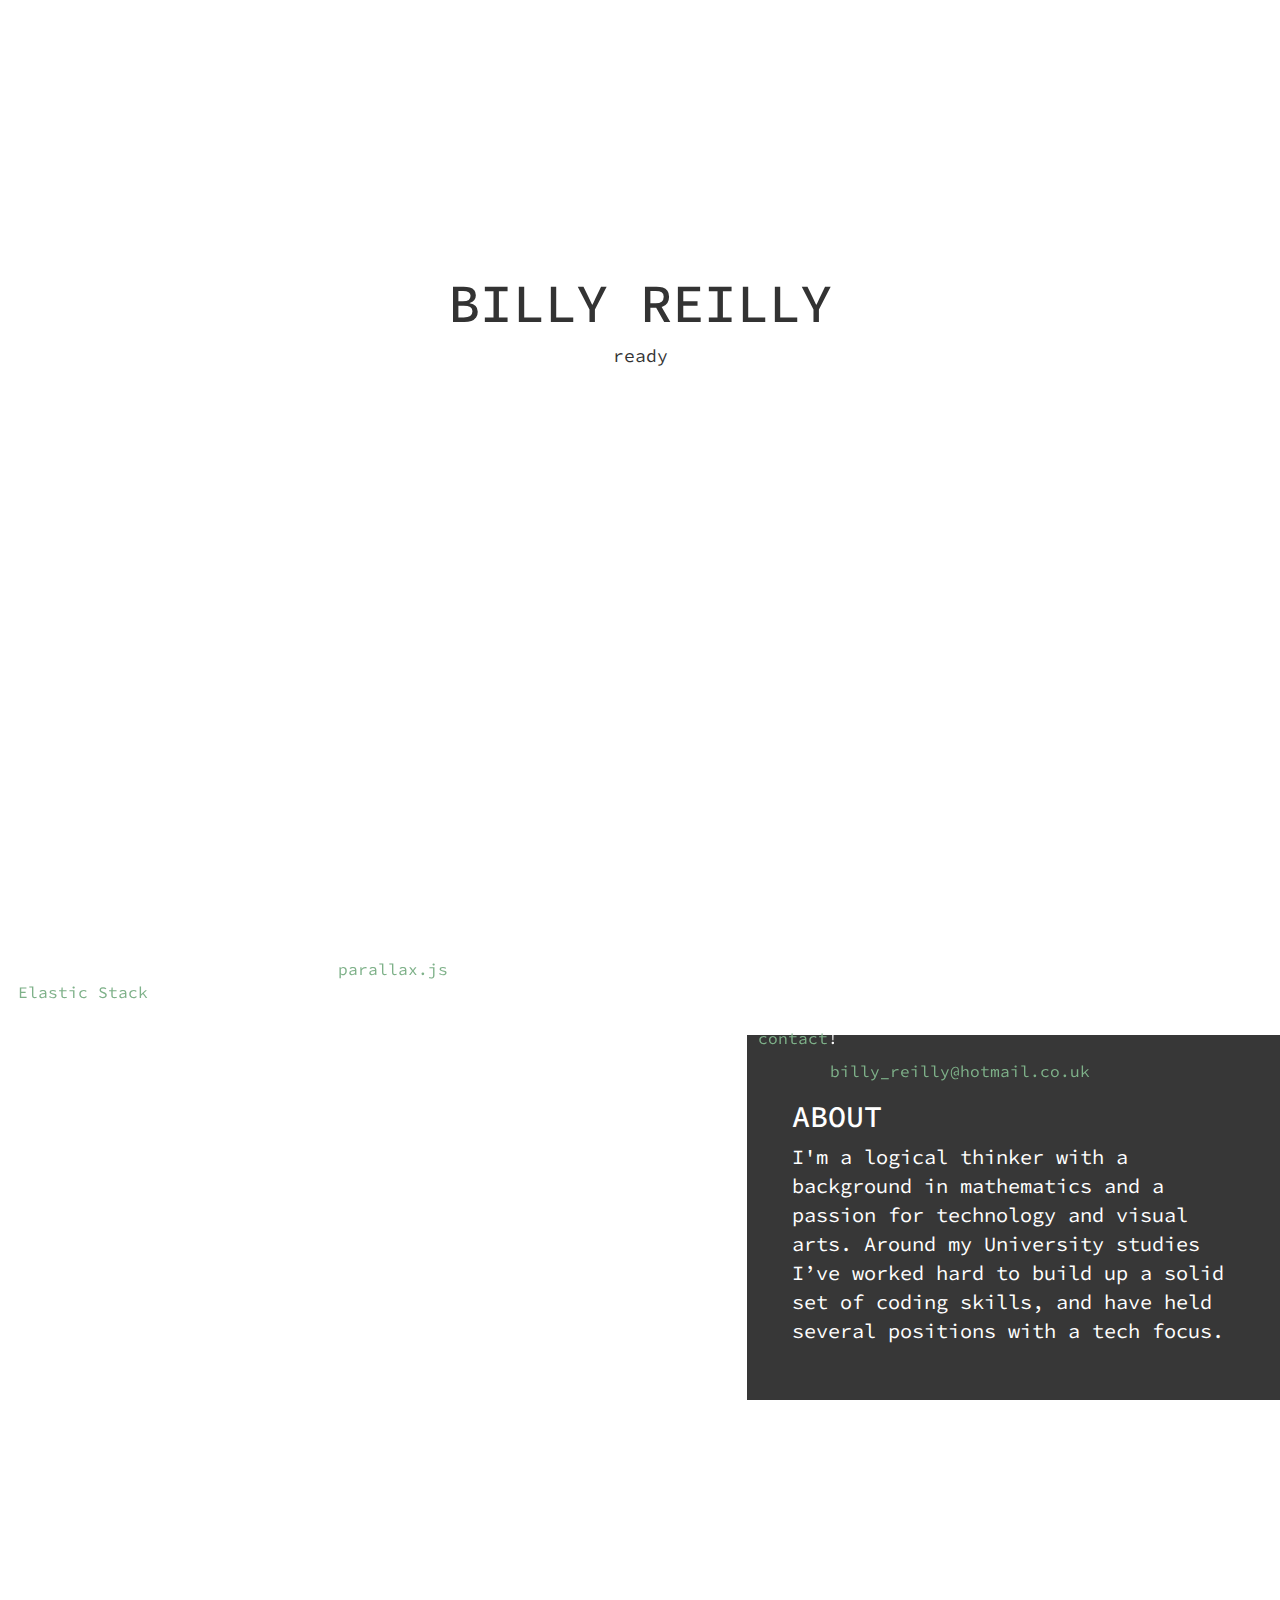
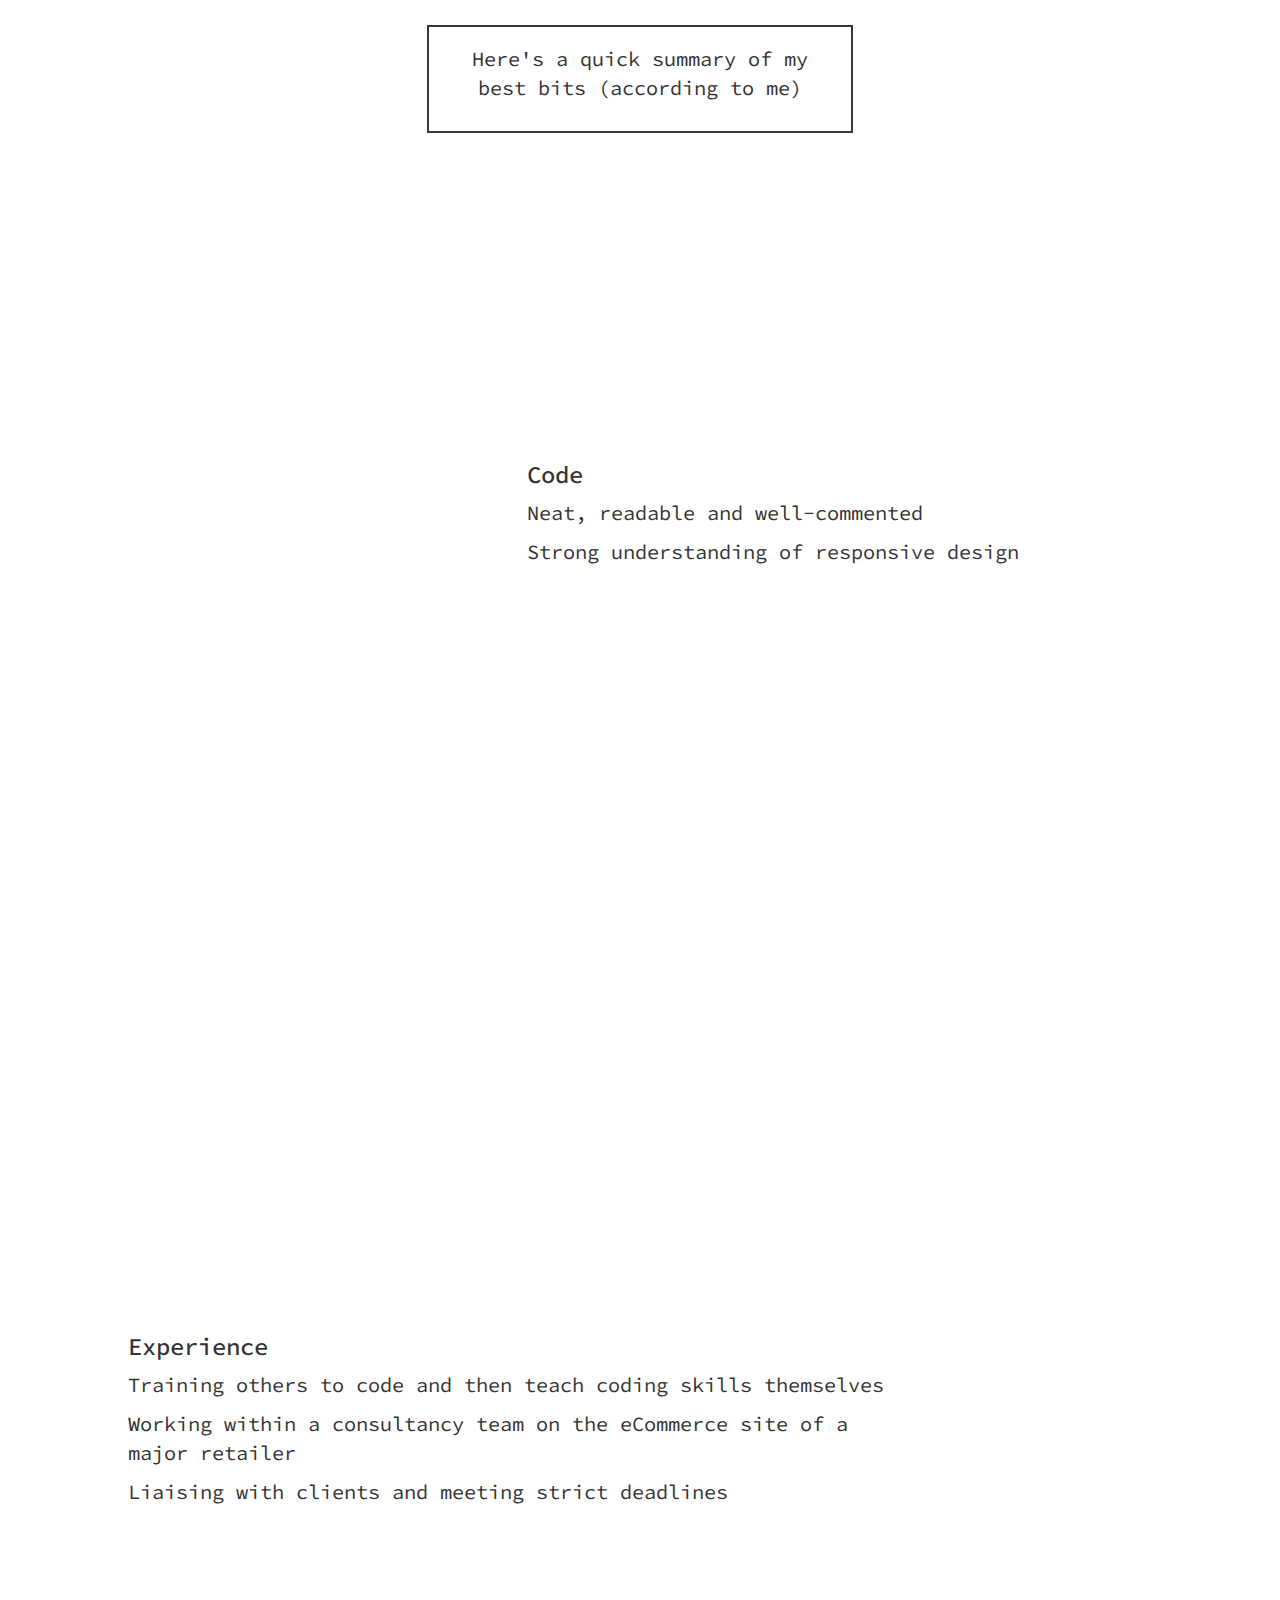
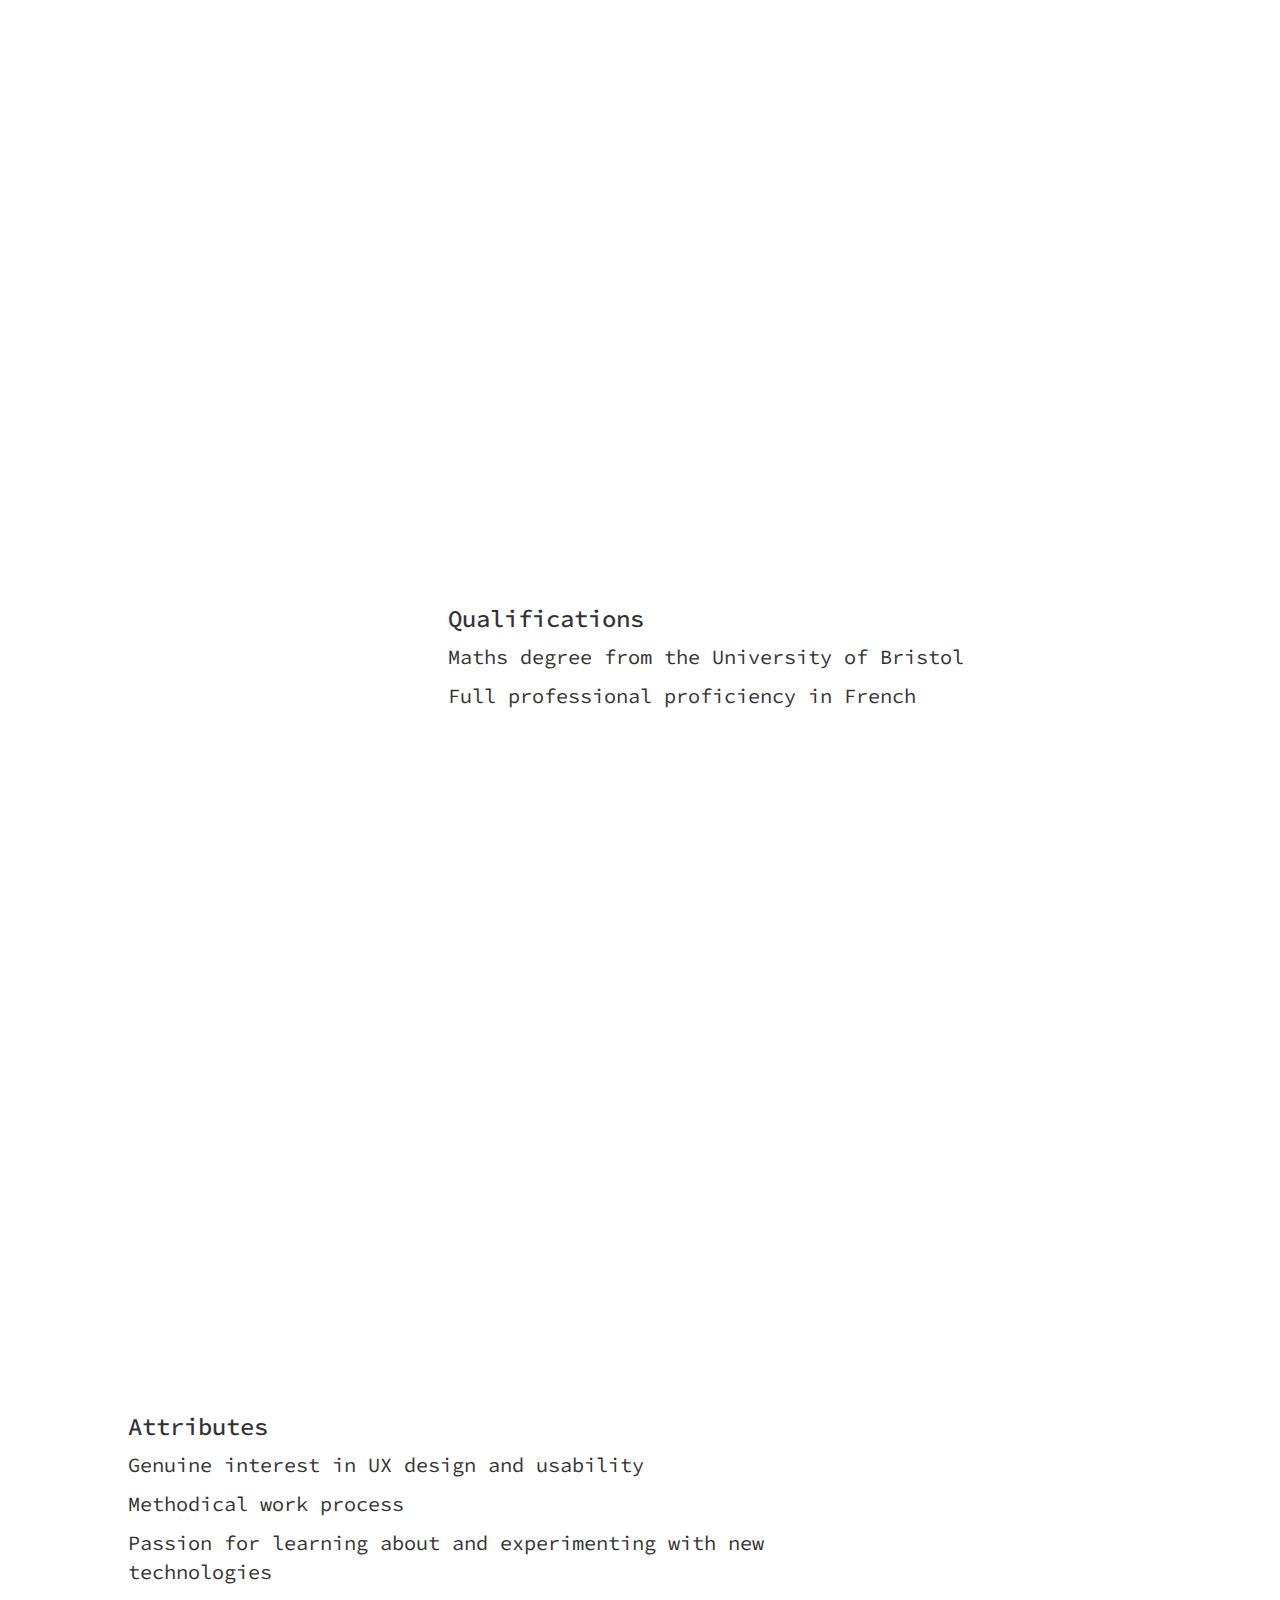
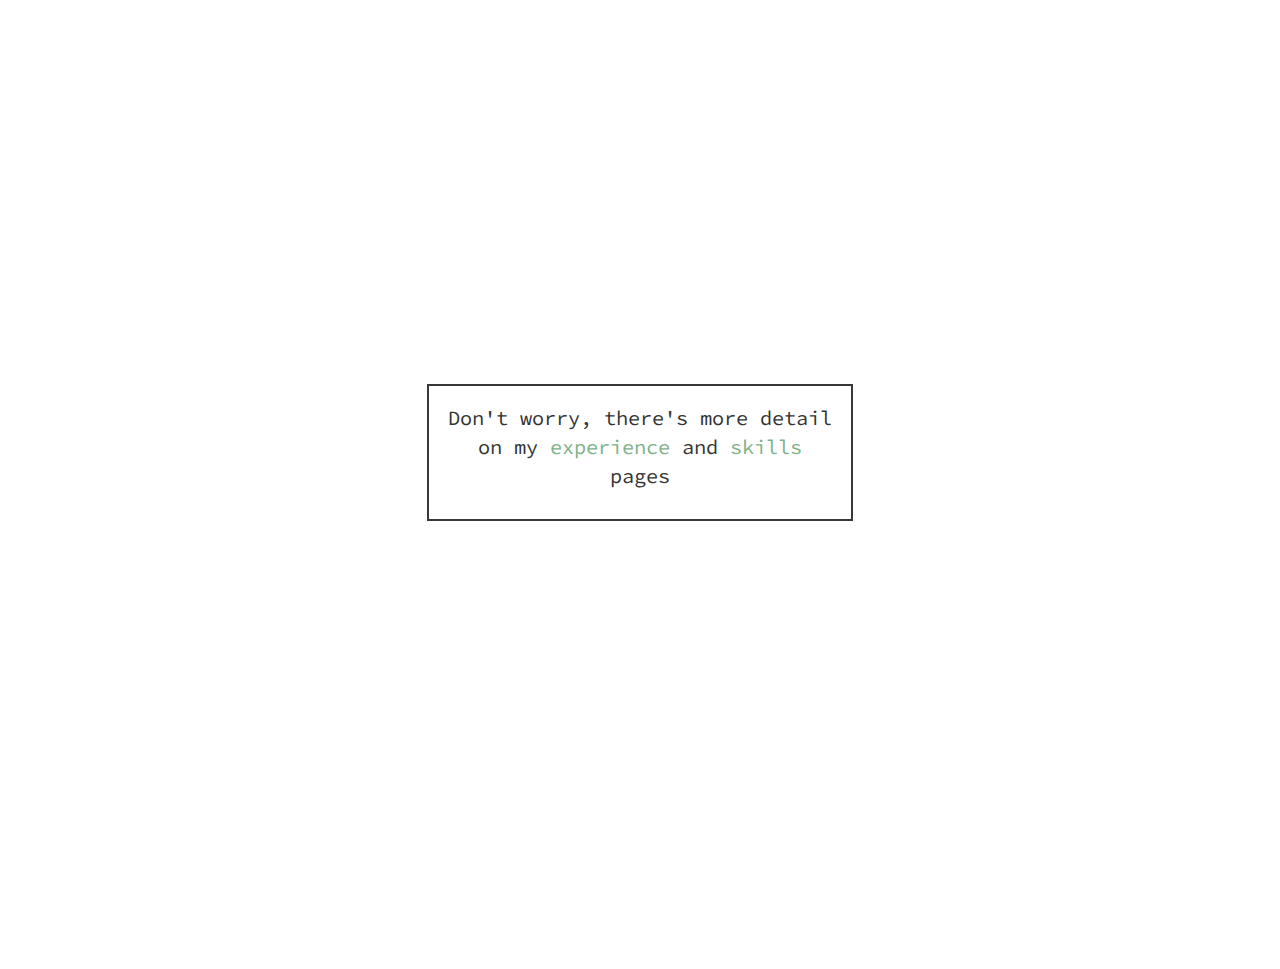
==== commit a6fd2af9: "lazy loading applied to large images on landing page" ====
--- a/index.html
+++ b/index.html
@@ -22,7 +22,7 @@
   
 <!--PRELOADER: -->
 
-<!--<div class="preloader"></div>-->
+<div class="preloader"></div>
   
 <div class="preloader-container">
 	<div class="inner-container">
@@ -31,7 +31,7 @@
 		<p class="loading">loading...</p>
 		<p class="ready">ready</p>
 	</div>
-</div>  
+</div>
   
 <!-- NAVIGATION: --> 
 <div class="nav-mobile visible-xs visible-sm closed">
@@ -138,7 +138,7 @@
 
 <ul id="scene1" data-invert-x="true" data-invert-y="true" data-scalar-x="50" data-scalar-y="30">
 	<li class="layer S1" data-depth="0.8"><img class="imgS1" src="images/concept board images/man-hole.JPG" alt=""></li>
-	</ul>
+</ul>
 
 <ul id="scene2">
     <li class="layer S2 visible-xs visible-sm" data-depth="0.2"><img class="imgS2" src="images/concept board images/polaroid1-01.png"></li>
@@ -155,7 +155,7 @@
 
 <ul id="scene5">
 	<li class="layer S5" data-depth="0.2"><img class="imgS5" src="images/concept board images/lined-page.svg" alt=""></li>
-    </ul>
+</ul>
 
 <ul id="scene6" data-scalar-x="60" data-limit-y="20">
     <li class="layer S6" data-depth="0.2"><img class="imgS6" src="images/concept board images/polaroid3-01.svg" alt=""></li>
@@ -181,7 +181,7 @@
 
 <ul id="scene11" data-invert-x="false" data-invert-y="true" data-scalar-x="80" data-scalar-y="20">
 	<li class="layer S11 hidden-xs hidden-sm" data-depth="0.9"><img class="imgS11" src="images/concept board images/steel-beams.jpg" alt=""></li>
-   </ul>
+</ul>
 
 <ul id="scene12" data-invert-x="false" data-invert-y="true" data-scalar-x="60" data-scalar-y="20">
    <li class="layer S12 visible-xs visible-sm" data-depth="0.9"><img class="imgS12" src="images/concept board images/steel-beams.jpg" alt=""></li> 
@@ -245,7 +245,7 @@
 <div class="row">
 
 <div class="parallax-container bakery-container col-xs-6">
-	<div class="parallax-img bakery-img"></div>
+	<div class="parallax-img bakery-img lazy" data-src="images/bakery.JPG"></div>
 </div>
 
 <div class="bakery-text-container col-xs-6">
@@ -261,7 +261,7 @@
 
 <div class="row">
 <div class="parallax-container borough-container col-xs-6 col-xs-offset-6">
-	<div class="parallax-img borough-img"></div>
+	<div class="parallax-img borough-img lazy" data-src="images/borough.jpg"></div>
 </div>
 
 <div class="borough-text-container">
@@ -278,7 +278,7 @@
 
 <div class="row">
 <div class="parallax-container tree-container col-xs-6">
-	<div class="parallax-img tree-img"></div>
+	<div class="parallax-img tree-img lazy" data-src="images/tree.JPG"></div>
 </div>
 
 <div class="tree-text-container">
@@ -293,7 +293,7 @@
 
 <div class="row">
 <div class="parallax-container tube-container col-xs-6">
-	<div class="parallax-img tube-img"></div>
+	<div class="parallax-img tube-img lazy" data-src="images/tube.JPG"></div>
 </div>
 
 <div class="tube-text-container">
@@ -338,6 +338,7 @@
   
 	<!-- jQuery (necessary for Bootstrap's JavaScript plugins) --> 
     <script type="text/javascript" src="js/jquery-1.11.3.min.js"></script>
+	<script type="text/javascript" src="js/jquery.lazy.min.js"></script>
     
 	<!-- Include all compiled plugins (below), or include individual files as needed -->
     
--- a/css/index.css
+++ b/css/index.css
@@ -649,7 +649,6 @@
 }
 
 .bakery-img{
-	background-image:url(../images/bakery.JPG);
 	background-repeat: no-repeat;
 	background-position: center -6vw;
 	background-size: cover;
@@ -667,7 +666,6 @@
 }
 
 .borough-img{
-	background-image:url(../images/borough.jpg);
 	background-repeat:no-repeat;
 	background-position:center 0;
 	background-size:cover;
@@ -687,7 +685,6 @@
 }
 
 .tree-img{
-	background-image:url(../images/tree.JPG);
 	background-repeat:no-repeat;
 	background-position:center -6vw;
 	background-size:cover;
@@ -705,7 +702,6 @@
 }
 
 .tube-img{
-	background-image:url(../images/tube.JPG);
 	background-repeat:no-repeat;
 	background-position:center -6vw;
 	background-size:cover;
